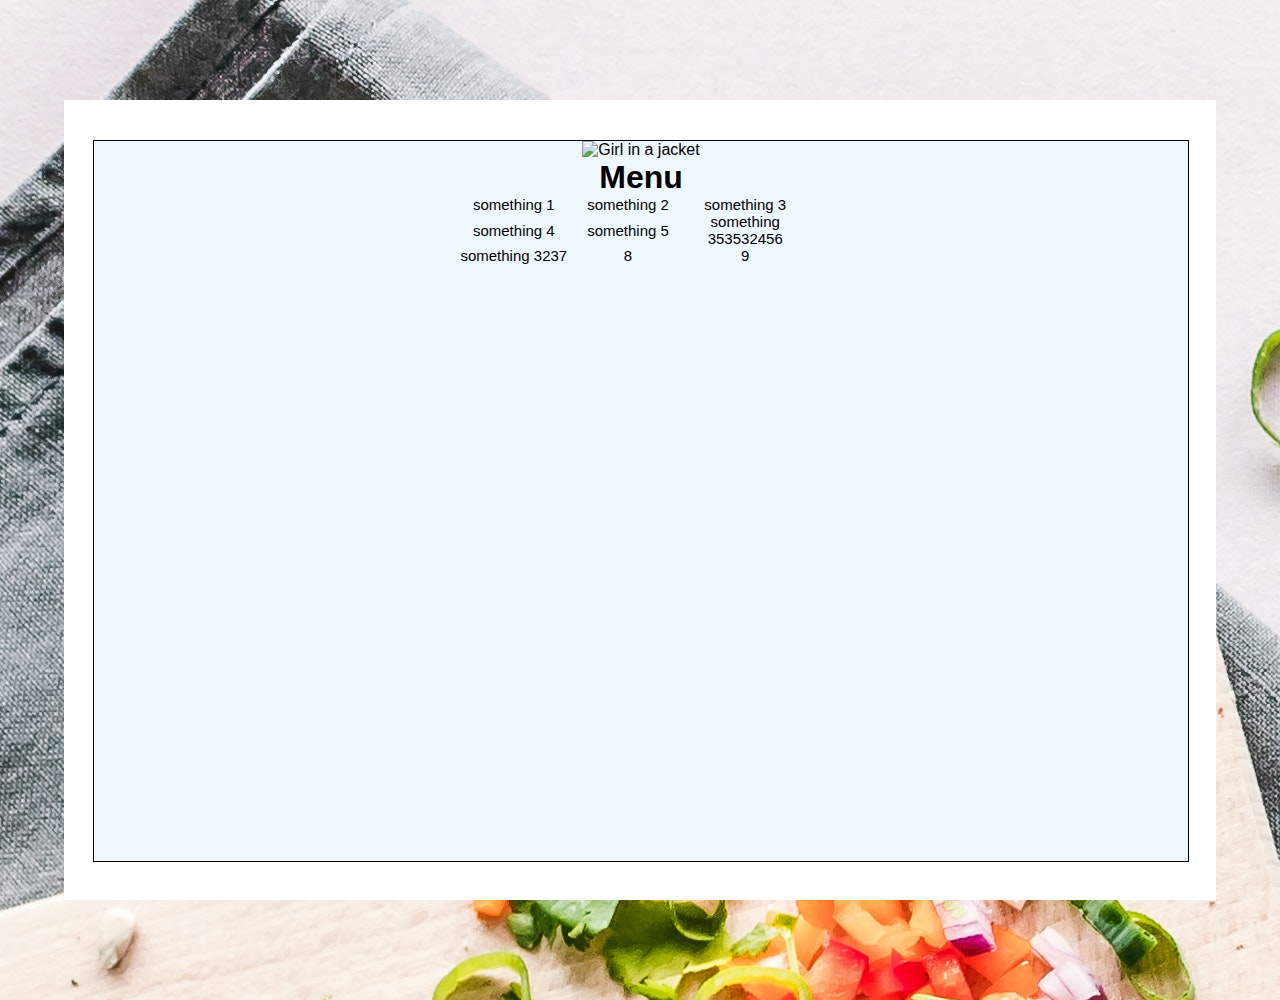
==== test.html @ f8e316f7 "menu script" ====
<!DOCTYPE html>
<html lang="en">
<head>
    <meta name="viewport" content="width=device-width,initial-scale=1,maximum-scale=1,user-scalable=no">
    <meta http-equiv="X-UA-Compatible" content="IE=edge,chrome=1">
    <meta name="HandheldFriendly" content="true">
    <script src="script.js" defer></script>
    <title>
        Resurtant
    </title>
    <link rel="stylesheet" href="style1.css">
    
</head>
<body>
    <!--

    
    <div class="logo_con">
    <img src="img/AR VR Circuit Designer Tech Paper10241024_1.jpg" class="menu-icon" onclick="togglemenu()">
    </div>
    -->
   
    <div class = "container">
        <div class="box">
                    <div class="logo1">
                        <img src="" alt="Girl in a jacket" class="logo">
                    </div>
                    <h1 class="text1">
                        Menu
                    </h1>
                    <div class="grid-container">
                        <div class="grid-item" onclick="showmenu('menu1')" >something 1</div>
                        <div class="grid-item" onclick="showmenu('menu2')" >something 2</div>
                        <div class="grid-item" onclick="showmenu('menu3')" > something 3</div>
                        <div class="grid-item" onclick="showmenu('menu4')" >something 4</div>
                        <div class="grid-item" onclick="showmenu('menu5')" >something 5</div>
                        <div class="grid-item" onclick="showmenu('menu6')" >something 353532456</div>
                        <div class="grid-item" onclick="showmenu('menu7')" >something 3237</div>
                        <div class="grid-item" onclick="showmenu('menu8')" >8</div>
                        <div class="grid-item" onclick="showmenu('menu9')" >9</div>
                    </div>
                   
                   
                
            <div class="menu_block" id="menu_block">
                <div class="menu1" id="menu1">
                    <h1 class="menu_header">Menu1</h1>
                    <h1 class="item_header"> item 1 men1 </h1>
                    
                    <p class="item_des">item 1 men1 </p>
                </div>
                <div class="menu2" id="menu2">
                    <h1 class="menu_header">Menu2</h1>
                    <h1 class="item_header"> item 1 men2 </h1>
                    
                    <p class="item_des">item 1 men2 </p>
                </div>
                <div class="menu3" id="menu3">
                    <h1 class="menu_header">Menu3</h1>
                    <h1 class="item_header"> item 1 men3 </h1>
                    
                    <p class="item_des">item 1 men3 </p>
                </div>
                <div class="menu4" id="menu4">
                    <h1 class="menu_header">Menu4</h1>
                    <h1 class="item_header"> item 1 men4 </h1>
                    
                    <p class="item_des">item 1 men1 </p>
                </div>
                <div class="menu5" id = "menu5">
                    <h1 class="menu_header">Menu1</h1>
                    <h1 class="item_header"> item 1 men1 </h1>
                    
                    <p class="item_des">item 1 men1 </p>
                </div>
                <div class="menu6" id = "menu6">
                    <h1 class="menu_header">Menu1</h1>
                    <h1 class="item_header"> item 1 men1 </h1>
                    
                    <p class="item_des">item 1 men1 </p>
                </div>
                <div class="menu7" id = "menu7">
                    <h1 class="menu_header">Menu1</h1>
                    <h1 class="item_header"> item 1 men1 </h1>
                    
                    <p class="item_des">item 1 men1 </p>
                </div>
                <div class="menu8" id = "menu8">
                    <h1 class="menu_header">Menu1</h1>
                    <h1 class="item_header"> item 1 men1 </h1>
                    
                    <p class="item_des">item 1 men1 </p>
                </div>
                <div class="menu9" id = "menu9">
                    <h1 class="menu_header">Menu1</h1>
                    <h1 class="item_header"> item 1 men1 </h1>
                    
                    <p class="item_des">item 1 men1 </p>
                </div>
            </div>
                <!--
                <div class="menu_con">
                    <span class="menu_cat">something 1</span>
                    <span class="menu_cat">something 1</span>
                    <span class="menu_cat">something 1</span>
                    <span class="menu_cat">something 1</span>
                    <span class="menu_cat">something 1</span>
                    <span class="menu_cat">something 1</span>
                    <span class="menu_cat">something 1</span>
                    <span class="menu_cat">something 1</span>
                    <span class="menu_cat">something 1</span>
                </div>
                -->
        </div>

        
    </div>
</body>
</html>
---- style1.css ----
*{
    margin: 0;
    padding: 0;
    font-family: sans-serif;
}
html {
    height: 1000px;
  }
body{
    background-image: url(img/food.jpg);
    height: 100%;
    
}
.container{
    position: relative;
    height: 80%; 
    width: 90%; 
    top: 10%; 
    left: 5%; 
    background-color: #fff;
}
.navbar{
    top: 0;
    margin: 0px;
    width: 100%;
    height: 50px;
    position: fixed;
    z-index: 3;
    background-color: #297eaf;;
    color: #093b58;
    text-align: right;
    
    
    transition: transform 0.2s;
}
.navbar--hidden {
    transform: translateY(calc(-1 * 50px));
    box-shadow: none;
  }
.nav_link{
    position: relative;
    margin-left: 15px;
    margin-right: 15px;
    top: 15px;
    color: #0e3d72;
    text-decoration: none;
   
    font-weight: bold;
}
.logo{
    width: 50px;
    cursor: pointer;
    margin: 0px 0;
}
.menu-icon{
    width: 25px;
    cursor: pointer;
}



.restitle{
    text-align: center;
    font-size: 30px;
    margin-top: 20px;
}
.box{
    position: relative;
    height: 90%; 
    width: 95%; 
    top: 5%; 
    left: 2.5%; 
    border: solid 1px;
    align-items: center;
    text-align: center;
    background-color: aliceblue;
}
.order{
    background: none;
	color: inherit;
	
	padding: 10px;
	font: inherit;
	cursor: pointer;
	outline: inherit;

}
.youtube1{
    margin-top: 0px;
}
.text1{
    margin: 0;
}
.video-container { 
    position: relative;
    padding-bottom: 20%;
    padding-top: 10px; 
    height: 80%; 
    overflow: hidden;
    
    
}
iframe { 
    position: relative; 
    top: 0; 
    left: 0; 
    width: 80% !important; 
    height: 70% !important;
}
.logo_con{
    display: none;
}
.grid-container {
    display: grid;
    grid-template-columns: auto auto auto;
    align-items: center;
    width: 33%;
    margin: 0 auto;
    
                
  }
  .grid-item {
    
    padding-right: 20px;
    cursor: pointer;
   
    font-size: 15px;
    text-align: center;
  }
  .menu_block{
      display: block;
  }
  .menu1{
    display: none;
  }
  .menu2{
    display: none;
}
.menu3{
    display: none;
}
.menu4{
    display: none;
}
.menu5{
    display: none;
}
.menu6{
    display: none;
}
.menu7{
    display: none;
}
.menu8{
    display: none;
}  
.menu9{
    display: none;
}
@media only screen and (max-width:1000px) {

    .row{
        display: flex;
        flex-direction: column;
        justify-content: space-between;
        align-items: center;
    
        height: 100%;
        
        
    }
    .col1{
        flex-basis: 50%;
        position: relative;
        text-align: center;
        height: 100%;
    }
    .col2{
        flex-basis: 50%;
        position: relative;
        text-align: center;
        height: 100%;
    }
    .box::after{
        display: none;
    }
    .navbar{
        /*
        all: unset;
        display: none;
        margin-top: 100px;
        text-align: left;
        */
        
    }
    
    .nav_link{
        /*
        display: block;
        margin-top: 10px;
        margin-bottom: 10px;
        
        */

    }
    .logo_con{
        display: block;
        position: absolute;
        text-align: right;
        margin: 0;
        padding: 0;
        
    }
    .menu-icon{
        position: relative;
        margin: 0px;
        padding: 0px;
    }
    
}
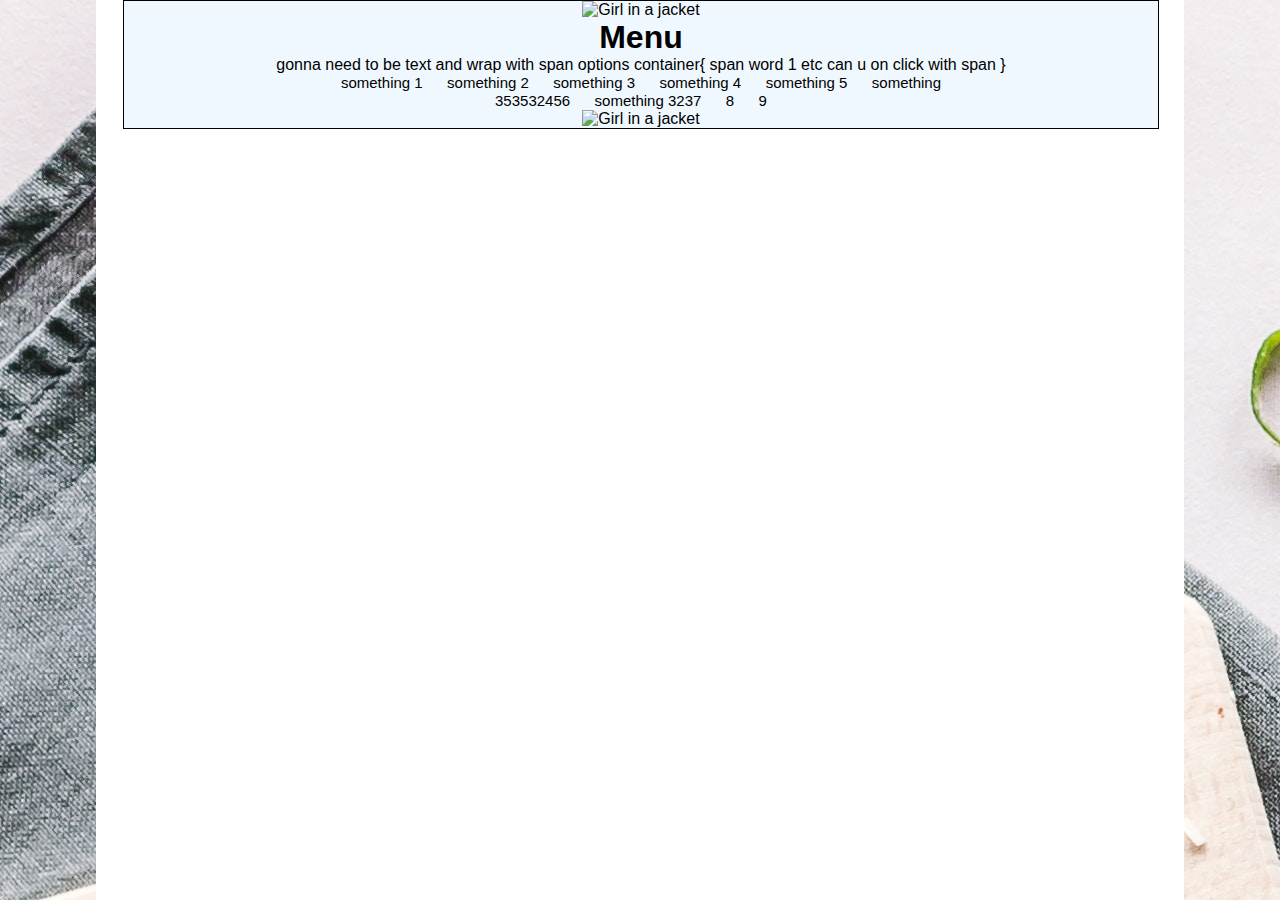
==== commit fc2e143e: "responsive sizing" ====
--- a/test.html
+++ b/test.html
@@ -28,16 +28,24 @@
                     <h1 class="text1">
                         Menu
                     </h1>
+                    <p>
+                        gonna need to be text and wrap with span 
+                        options container{
+                            span word 1 
+                            etc 
+                            can u on click with span 
+                        }
+                    </p>
                     <div class="grid-container">
-                        <div class="grid-item" onclick="showmenu('menu1')" >something 1</div>
-                        <div class="grid-item" onclick="showmenu('menu2')" >something 2</div>
-                        <div class="grid-item" onclick="showmenu('menu3')" > something 3</div>
-                        <div class="grid-item" onclick="showmenu('menu4')" >something 4</div>
-                        <div class="grid-item" onclick="showmenu('menu5')" >something 5</div>
-                        <div class="grid-item" onclick="showmenu('menu6')" >something 353532456</div>
-                        <div class="grid-item" onclick="showmenu('menu7')" >something 3237</div>
-                        <div class="grid-item" onclick="showmenu('menu8')" >8</div>
-                        <div class="grid-item" onclick="showmenu('menu9')" >9</div>
+                        <span class="grid-item" onclick="showmenu('menu1')" >something 1</span>
+                        <span class="grid-item" onclick="showmenu('menu2')" >something 2</span>
+                        <span class="grid-item" onclick="showmenu('menu3')" > something 3</span>
+                        <span class="grid-item" onclick="showmenu('menu4')" >something 4</span>
+                        <span class="grid-item" onclick="showmenu('menu5')" >something 5</span>
+                        <span class="grid-item" onclick="showmenu('menu6')" >something 353532456</span>
+                        <span class="grid-item" onclick="showmenu('menu7')" >something 3237</span>
+                        <span class="grid-item" onclick="showmenu('menu8')" >8</span>
+                        <span class="grid-item" onclick="showmenu('menu9')" >9</span>
                     </div>
                    
                    
@@ -45,7 +53,106 @@
             <div class="menu_block" id="menu_block">
                 <div class="menu1" id="menu1">
                     <h1 class="menu_header">Menu1</h1>
-                    <h1 class="item_header"> item 1 men1 </h1>
+                    <div class="row_men">
+                        <div class="column_men">
+                            <h1 class="item_header"> item 1 men1 </h1>
+                        </div>
+                        <div class="column_men">
+                            <h1 class="item_header"> item 1 men1 </h1>
+                        </div>
+                        <div class="column_men">
+                            <h1 class="item_header"> item 1 men1 </h1>
+                        </div>
+                        <div class="column_men">
+                            <h1 class="item_header"> item 1 men1 </h1>
+                        </div>
+                        <div class="column_men">
+                            <h1 class="item_header"> item 1 men1 </h1>
+                        </div>
+                        <div class="column_men">
+                            <h1 class="item_header"> item 1 men1 </h1>
+                        </div>
+                        <div class="column_men">
+                            <h1 class="item_header"> item 1 men1 </h1>
+                        </div>
+                        <div class="column_men">
+                            <h1 class="item_header"> item 1 men1 </h1>
+                        </div>
+                        <div class="column_men">
+                            <h1 class="item_header"> item 1 men1 </h1>
+                        </div>
+                        <div class="column_men">
+                            <h1 class="item_header"> item 1 men1 </h1>
+                        </div>
+                        <div class="column_men">
+                            <h1 class="item_header"> item 1 men1 </h1>
+                        </div>
+                        <div class="column_men">
+                            <h1 class="item_header"> item 1 men1 </h1>
+                        </div>
+                        <div class="column_men">
+                            <h1 class="item_header"> item 1 men1 </h1>
+                        </div>
+                        <div class="column_men">
+                            <h1 class="item_header"> item 1 men1 </h1>
+                        </div>
+                        <div class="column_men">
+                            <h1 class="item_header"> item 1 men1 </h1>
+                        </div>
+                        <div class="column_men">
+                            <h1 class="item_header"> item 1 men1 </h1>
+                        </div>
+                        <div class="column_men">
+                            <h1 class="item_header"> item 1 men1 </h1>
+                        </div>
+                        <div class="column_men">
+                            <h1 class="item_header"> item 1 men1 </h1>
+                        </div>
+                        <div class="column_men">
+                            <h1 class="item_header"> item 1 men1 </h1>
+                        </div>
+                        <div class="column_men">
+                            <h1 class="item_header"> item 1 men1 </h1>
+                        </div>
+                        <div class="column_men">
+                            <h1 class="item_header"> item 1 men1 </h1>
+                        </div>
+                        <div class="column_men">
+                            <h1 class="item_header"> item 1 men1 </h1>
+                        </div>
+                        <div class="column_men">
+                            <h1 class="item_header"> item 1 men1 </h1>
+                        </div>
+                        <div class="column_men">
+                            <h1 class="item_header"> item 1 men1 </h1>
+                        </div>
+                        <div class="column_men">
+                            <h1 class="item_header"> item 1 men1 </h1>
+                        </div>
+                        <div class="column_men">
+                            <h1 class="item_header"> item 1 men1 </h1>
+                        </div>
+                        <div class="column_men">
+                            <h1 class="item_header"> item 1 men1 </h1>
+                        </div>
+                        <div class="column_men">
+                            <h1 class="item_header"> item 1 men1 </h1>
+                        </div>
+                        <div class="column_men">
+                            <h1 class="item_header"> item 1 men1 </h1>
+                        </div>
+                        <div class="column_men">
+                            <h1 class="item_header"> item 1 men1 </h1>
+                        </div>
+                        <div class="column_men">
+                            <h1 class="item_header"> item 1 men1 </h1>
+                        </div>
+                        <div class="column_men">
+                            <h1 class="item_header"> item 1 men1 </h1>
+                        </div>
+                        
+                    </div>
+                    
                     
                     <p class="item_des">item 1 men1 </p>
                 </div>
@@ -96,6 +203,11 @@
                     <h1 class="item_header"> item 1 men1 </h1>
                     
                     <p class="item_des">item 1 men1 </p>
+                </div>
+
+
+                <div class="logo1">
+                    <img src="" alt="Girl in a jacket" class="logo">
                 </div>
             </div>
                 <!--
--- a/style1.css
+++ b/style1.css
@@ -4,20 +4,24 @@
     font-family: sans-serif;
 }
 html {
-    height: 1000px;
+    height: auto;
+    
   }
 body{
     background-image: url(img/food.jpg);
-    height: 100%;
+    height: auto;
+     
     
 }
 .container{
-    position: relative;
-    height: 80%; 
-    width: 90%; 
-    top: 10%; 
-    left: 5%; 
+    position: absolute;
+    min-height: 100%;
+    
+    width: 85%; 
+    
+    left: 7.5%; 
     background-color: #fff;
+    
 }
 .navbar{
     top: 0;
@@ -66,7 +70,7 @@
 }
 .box{
     position: relative;
-    height: 90%; 
+    
     width: 95%; 
     top: 5%; 
     left: 2.5%; 
@@ -111,10 +115,9 @@
     display: none;
 }
 .grid-container {
-    display: grid;
-    grid-template-columns: auto auto auto;
-    align-items: center;
-    width: 33%;
+    
+    align-items: center;
+    width: 66%;
     margin: 0 auto;
     
                 
@@ -132,31 +135,86 @@
   }
   .menu1{
     display: none;
+    
+    align-items: center;
+    margin-left: 16%;
+    margin-right: 16%;
+    
   }
   .menu2{
     display: none;
+    
+    align-items: center;
+    margin-left: 5%;
+    margin-right: 5%;
 }
 .menu3{
     display: none;
+    
+    align-items: center;
+    margin-left: 16%;
+    margin-right: 16%;
 }
 .menu4{
     display: none;
+    
+    align-items: center;
+    margin-left: 16%;
+    margin-right: 16%;
 }
 .menu5{
     display: none;
+    
+    align-items: center;
+    margin-left: 16%;
+    margin-right: 16%;
 }
 .menu6{
     display: none;
+    
+    align-items: center;
+    margin-left: 16%;
+    margin-right: 16%;
 }
 .menu7{
     display: none;
+    
+    align-items: center;
+    margin-left: 16%;
+    margin-right: 16%;
 }
 .menu8{
     display: none;
+    
+    align-items: center;
+    margin-left: 16%;
+    margin-right: 16%;
 }  
 .menu9{
     display: none;
-}
+    
+    align-items: center;
+    margin-left: 16%;
+    margin-right: 16%;
+}
+.row_men {
+    display: flex;
+    flex-wrap: wrap;
+    
+    justify-content: center;
+    
+  }
+  
+  /* Create four equal columns */
+  .column_men {
+    
+    flex: 25%;
+    padding: 15px;
+  }
+  .item_header{
+      font-size: 20px;
+  }
+  
 @media only screen and (max-width:1000px) {
 
     .row{
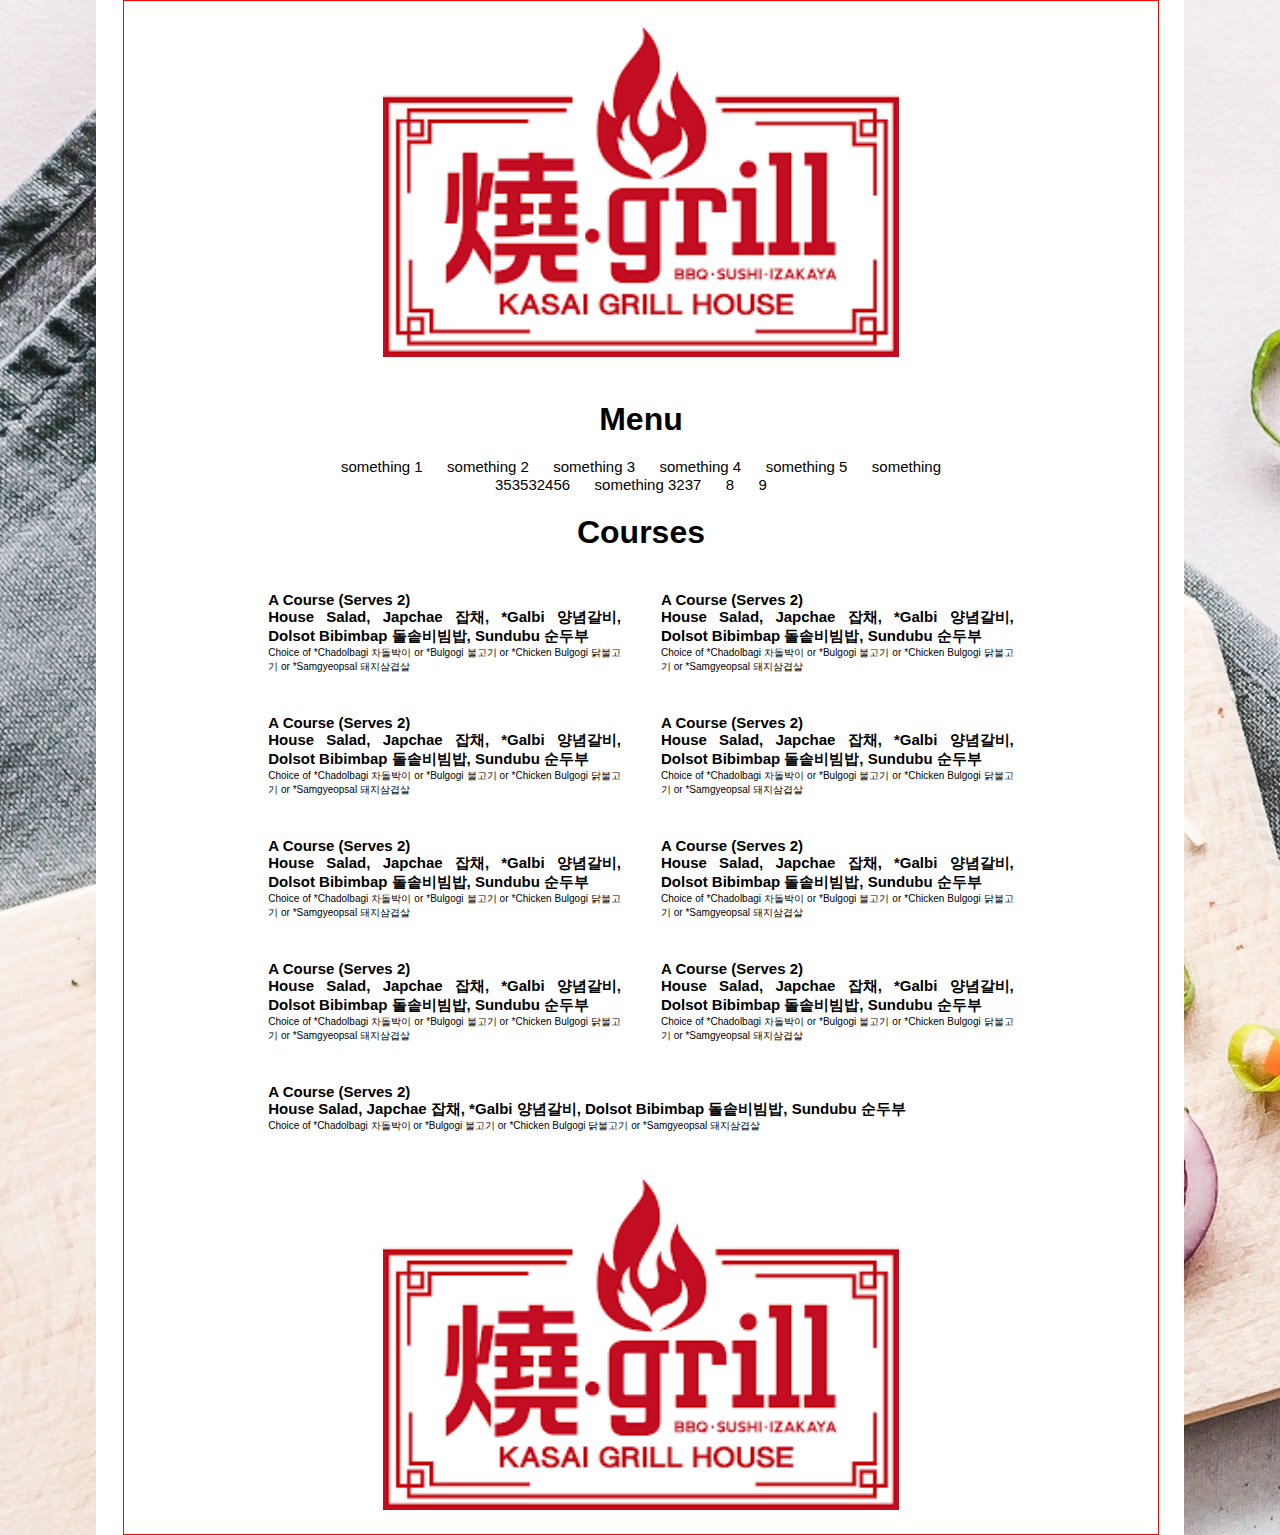
==== commit fe61ab72: "responsive menu sizing" ====
--- a/test.html
+++ b/test.html
@@ -23,19 +23,12 @@
     <div class = "container">
         <div class="box">
                     <div class="logo1">
-                        <img src="" alt="Girl in a jacket" class="logo">
+                        <img src="img/bbq.png" alt="Girl in a jacket" class="logo">
                     </div>
-                    <h1 class="text1">
+                    <h1 class="text1" id= "text1">
                         Menu
                     </h1>
-                    <p>
-                        gonna need to be text and wrap with span 
-                        options container{
-                            span word 1 
-                            etc 
-                            can u on click with span 
-                        }
-                    </p>
+                    
                     <div class="grid-container">
                         <span class="grid-item" onclick="showmenu('menu1')" >something 1</span>
                         <span class="grid-item" onclick="showmenu('menu2')" >something 2</span>
@@ -52,109 +45,58 @@
                 
             <div class="menu_block" id="menu_block">
                 <div class="menu1" id="menu1">
-                    <h1 class="menu_header">Menu1</h1>
+                    <h1 class="menu_header">Courses</h1>
                     <div class="row_men">
                         <div class="column_men">
-                            <h1 class="item_header"> item 1 men1 </h1>
+                            <h1 class="item_header"> A Course (Serves 2) </h1>
+                            <h1 class="item_con">House Salad, Japchae 잡채, *Galbi 양념갈비, Dolsot Bibimbap 돌솥비빔밥, Sundubu 순두부</h1>
+                            <p class="item_des">Choice of *Chadolbagi 차돌박이 or *Bulgogi 불고기 or *Chicken Bulgogi 닭불고기 or *Samgyeopsal 돼지삼겹살</p>
                         </div>
                         <div class="column_men">
-                            <h1 class="item_header"> item 1 men1 </h1>
+                            <h1 class="item_header"> A Course (Serves 2) </h1>
+                            <h1 class="item_con">House Salad, Japchae 잡채, *Galbi 양념갈비, Dolsot Bibimbap 돌솥비빔밥, Sundubu 순두부</h1>
+                            <p class="item_des">Choice of *Chadolbagi 차돌박이 or *Bulgogi 불고기 or *Chicken Bulgogi 닭불고기 or *Samgyeopsal 돼지삼겹살</p>
                         </div>
                         <div class="column_men">
-                            <h1 class="item_header"> item 1 men1 </h1>
+                            <h1 class="item_header"> A Course (Serves 2) </h1>
+                            <h1 class="item_con">House Salad, Japchae 잡채, *Galbi 양념갈비, Dolsot Bibimbap 돌솥비빔밥, Sundubu 순두부</h1>
+                            <p class="item_des">Choice of *Chadolbagi 차돌박이 or *Bulgogi 불고기 or *Chicken Bulgogi 닭불고기 or *Samgyeopsal 돼지삼겹살</p>
                         </div>
                         <div class="column_men">
-                            <h1 class="item_header"> item 1 men1 </h1>
+                            <h1 class="item_header"> A Course (Serves 2) </h1>
+                            <h1 class="item_con">House Salad, Japchae 잡채, *Galbi 양념갈비, Dolsot Bibimbap 돌솥비빔밥, Sundubu 순두부</h1>
+                            <p class="item_des">Choice of *Chadolbagi 차돌박이 or *Bulgogi 불고기 or *Chicken Bulgogi 닭불고기 or *Samgyeopsal 돼지삼겹살</p>
                         </div>
                         <div class="column_men">
-                            <h1 class="item_header"> item 1 men1 </h1>
+                            <h1 class="item_header"> A Course (Serves 2) </h1>
+                            <h1 class="item_con">House Salad, Japchae 잡채, *Galbi 양념갈비, Dolsot Bibimbap 돌솥비빔밥, Sundubu 순두부</h1>
+                            <p class="item_des">Choice of *Chadolbagi 차돌박이 or *Bulgogi 불고기 or *Chicken Bulgogi 닭불고기 or *Samgyeopsal 돼지삼겹살</p>
                         </div>
                         <div class="column_men">
-                            <h1 class="item_header"> item 1 men1 </h1>
+                            <h1 class="item_header"> A Course (Serves 2) </h1>
+                            <h1 class="item_con">House Salad, Japchae 잡채, *Galbi 양념갈비, Dolsot Bibimbap 돌솥비빔밥, Sundubu 순두부</h1>
+                            <p class="item_des">Choice of *Chadolbagi 차돌박이 or *Bulgogi 불고기 or *Chicken Bulgogi 닭불고기 or *Samgyeopsal 돼지삼겹살</p>
                         </div>
                         <div class="column_men">
-                            <h1 class="item_header"> item 1 men1 </h1>
+                            <h1 class="item_header"> A Course (Serves 2) </h1>
+                            <h1 class="item_con">House Salad, Japchae 잡채, *Galbi 양념갈비, Dolsot Bibimbap 돌솥비빔밥, Sundubu 순두부</h1>
+                            <p class="item_des">Choice of *Chadolbagi 차돌박이 or *Bulgogi 불고기 or *Chicken Bulgogi 닭불고기 or *Samgyeopsal 돼지삼겹살</p>
                         </div>
                         <div class="column_men">
-                            <h1 class="item_header"> item 1 men1 </h1>
+                            <h1 class="item_header"> A Course (Serves 2) </h1>
+                            <h1 class="item_con">House Salad, Japchae 잡채, *Galbi 양념갈비, Dolsot Bibimbap 돌솥비빔밥, Sundubu 순두부</h1>
+                            <p class="item_des">Choice of *Chadolbagi 차돌박이 or *Bulgogi 불고기 or *Chicken Bulgogi 닭불고기 or *Samgyeopsal 돼지삼겹살</p>
                         </div>
                         <div class="column_men">
-                            <h1 class="item_header"> item 1 men1 </h1>
-                        </div>
-                        <div class="column_men">
-                            <h1 class="item_header"> item 1 men1 </h1>
-                        </div>
-                        <div class="column_men">
-                            <h1 class="item_header"> item 1 men1 </h1>
-                        </div>
-                        <div class="column_men">
-                            <h1 class="item_header"> item 1 men1 </h1>
-                        </div>
-                        <div class="column_men">
-                            <h1 class="item_header"> item 1 men1 </h1>
-                        </div>
-                        <div class="column_men">
-                            <h1 class="item_header"> item 1 men1 </h1>
-                        </div>
-                        <div class="column_men">
-                            <h1 class="item_header"> item 1 men1 </h1>
-                        </div>
-                        <div class="column_men">
-                            <h1 class="item_header"> item 1 men1 </h1>
-                        </div>
-                        <div class="column_men">
-                            <h1 class="item_header"> item 1 men1 </h1>
-                        </div>
-                        <div class="column_men">
-                            <h1 class="item_header"> item 1 men1 </h1>
-                        </div>
-                        <div class="column_men">
-                            <h1 class="item_header"> item 1 men1 </h1>
-                        </div>
-                        <div class="column_men">
-                            <h1 class="item_header"> item 1 men1 </h1>
-                        </div>
-                        <div class="column_men">
-                            <h1 class="item_header"> item 1 men1 </h1>
-                        </div>
-                        <div class="column_men">
-                            <h1 class="item_header"> item 1 men1 </h1>
-                        </div>
-                        <div class="column_men">
-                            <h1 class="item_header"> item 1 men1 </h1>
-                        </div>
-                        <div class="column_men">
-                            <h1 class="item_header"> item 1 men1 </h1>
-                        </div>
-                        <div class="column_men">
-                            <h1 class="item_header"> item 1 men1 </h1>
-                        </div>
-                        <div class="column_men">
-                            <h1 class="item_header"> item 1 men1 </h1>
-                        </div>
-                        <div class="column_men">
-                            <h1 class="item_header"> item 1 men1 </h1>
-                        </div>
-                        <div class="column_men">
-                            <h1 class="item_header"> item 1 men1 </h1>
-                        </div>
-                        <div class="column_men">
-                            <h1 class="item_header"> item 1 men1 </h1>
-                        </div>
-                        <div class="column_men">
-                            <h1 class="item_header"> item 1 men1 </h1>
-                        </div>
-                        <div class="column_men">
-                            <h1 class="item_header"> item 1 men1 </h1>
-                        </div>
-                        <div class="column_men">
-                            <h1 class="item_header"> item 1 men1 </h1>
+                            <h1 class="item_header"> A Course (Serves 2) </h1>
+                            <h1 class="item_con">House Salad, Japchae 잡채, *Galbi 양념갈비, Dolsot Bibimbap 돌솥비빔밥, Sundubu 순두부</h1>
+                            <p class="item_des">Choice of *Chadolbagi 차돌박이 or *Bulgogi 불고기 or *Chicken Bulgogi 닭불고기 or *Samgyeopsal 돼지삼겹살</p>
                         </div>
                         
                     </div>
                     
                     
-                    <p class="item_des">item 1 men1 </p>
+                   
                 </div>
                 <div class="menu2" id="menu2">
                     <h1 class="menu_header">Menu2</h1>
@@ -207,7 +149,7 @@
 
 
                 <div class="logo1">
-                    <img src="" alt="Girl in a jacket" class="logo">
+                    <img src="img/bbq.png" alt="Girl in a jacket" class="logo">
                 </div>
             </div>
                 <!--
--- a/style1.css
+++ b/style1.css
@@ -74,10 +74,10 @@
     width: 95%; 
     top: 5%; 
     left: 2.5%; 
-    border: solid 1px;
+    border: solid red 1px;
     align-items: center;
     text-align: center;
-    background-color: aliceblue;
+    
 }
 .order{
     background: none;
@@ -118,8 +118,8 @@
     
     align-items: center;
     width: 66%;
-    margin: 0 auto;
-    
+    margin: auto;
+    margin-bottom: 20px;
                 
   }
   .grid-item {
@@ -133,12 +133,17 @@
   .menu_block{
       display: block;
   }
+  .menu_header{
+      margin: 20px;
+      text-align: center;
+  }
   .menu1{
-    display: none;
-    
-    align-items: center;
-    margin-left: 16%;
-    margin-right: 16%;
+    display: block;
+    
+    align-items: center;
+    margin-left: 12%;
+    margin-right: 12%;
+    text-align: justify;
     
   }
   .menu2{
@@ -209,13 +214,31 @@
   .column_men {
     
     flex: 25%;
-    padding: 15px;
+    padding: 20px;
   }
   .item_header{
-      font-size: 20px;
+      font-size: 15px;
+      
+  }
+  .item_con{
+    font-size: 15px;
+  }
+  .item_des{
+    font-size: 10px;
+  }
+  .logo{
+    width: 50%;
+    height: auto;
+    margin-top: 20px;
+    margin-bottom: 20px;
+      
+      
+  }
+  .text1{
+      margin: 20px;
   }
   
-@media only screen and (max-width:1000px) {
+@media only screen and (max-width:1500px) {
 
     .row{
         display: flex;
@@ -274,5 +297,19 @@
         margin: 0px;
         padding: 0px;
     }
+    .column_men {
+    
+        flex: 33%;
+        padding: 20px;
+      }
+    
+}
+@media only screen and (max-width:1000px) {
+    .column_men {
+    
+        flex: 50%;
+        padding: 20px;
+      }
+   
     
 }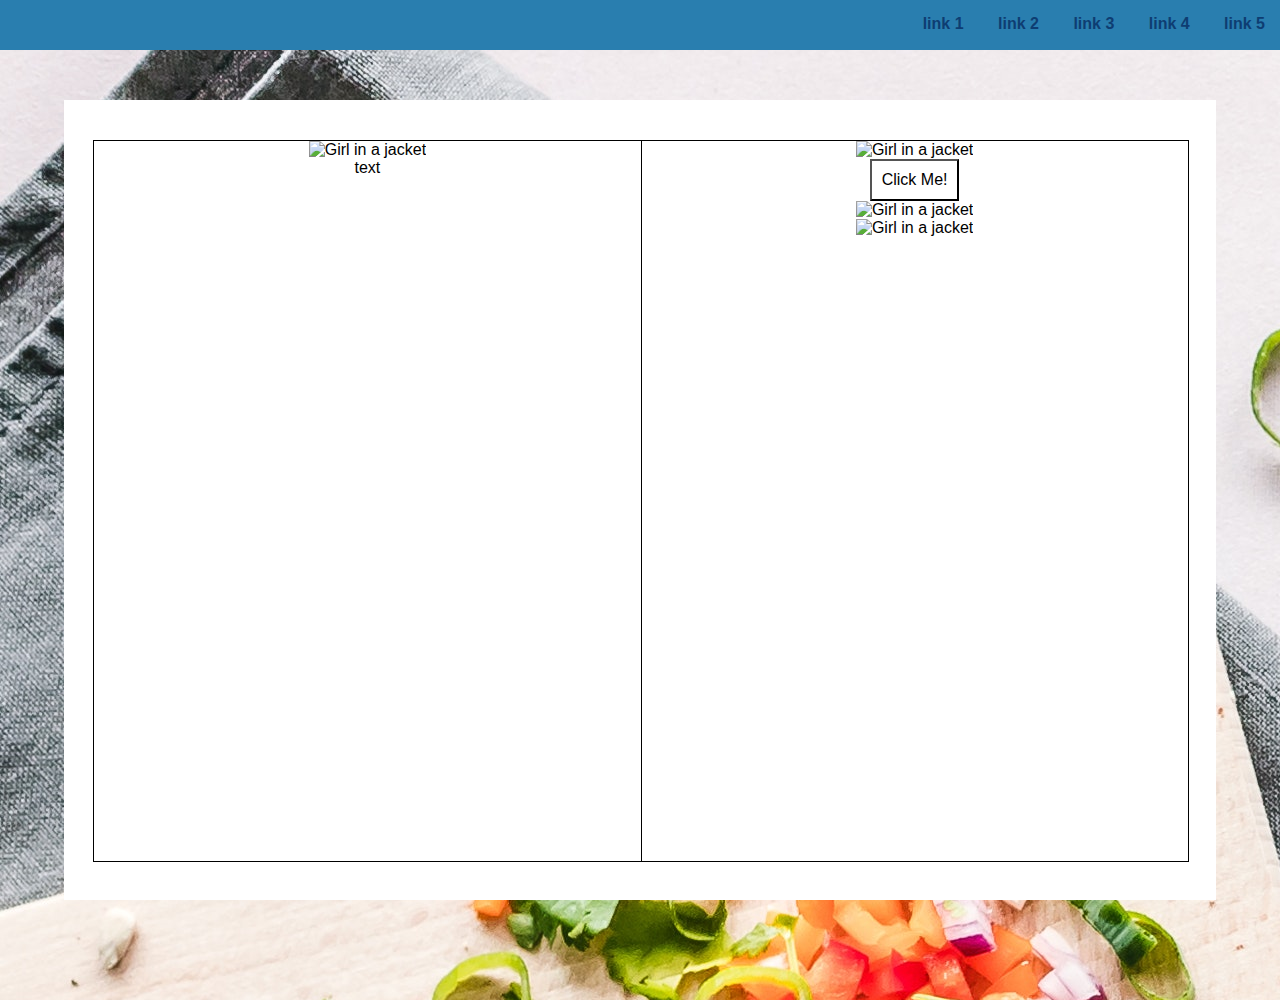
==== commit 8359f8a7: "swapped front page" ====
--- a/test.html
+++ b/test.html
@@ -8,7 +8,7 @@
     <title>
         Resurtant
     </title>
-    <link rel="stylesheet" href="style1.css">
+    <link rel="stylesheet" href="style.css">
     
 </head>
 <body>
@@ -19,152 +19,51 @@
     <img src="img/AR VR Circuit Designer Tech Paper10241024_1.jpg" class="menu-icon" onclick="togglemenu()">
     </div>
     -->
-   
+    <div class = "navbar" id="menuList">
+            
+        
+                    <a href="test.html" class="nav_link"> link 1</a>
+              
+                    <a href="" class="nav_link"> link 2</a>
+               
+                    <a href="" class="nav_link"> link 3</a>
+               
+                    <a href="" class="nav_link"> link 4</a>
+               
+                    <a href="" class="nav_link"> link 5</a>
+         
+        
+    </div>
     <div class = "container">
         <div class="box">
+            <div class="row">
+                <div class="col1">
                     <div class="logo1">
-                        <img src="img/bbq.png" alt="Girl in a jacket" class="logo">
+                        <img src="" alt="Girl in a jacket" class="logo">
                     </div>
-                    <h1 class="text1" id= "text1">
-                        Menu
-                    </h1>
-                    
-                    <div class="grid-container">
-                        <span class="grid-item" onclick="showmenu('menu1')" >something 1</span>
-                        <span class="grid-item" onclick="showmenu('menu2')" >something 2</span>
-                        <span class="grid-item" onclick="showmenu('menu3')" > something 3</span>
-                        <span class="grid-item" onclick="showmenu('menu4')" >something 4</span>
-                        <span class="grid-item" onclick="showmenu('menu5')" >something 5</span>
-                        <span class="grid-item" onclick="showmenu('menu6')" >something 353532456</span>
-                        <span class="grid-item" onclick="showmenu('menu7')" >something 3237</span>
-                        <span class="grid-item" onclick="showmenu('menu8')" >8</span>
-                        <span class="grid-item" onclick="showmenu('menu9')" >9</span>
+                    <p class="text1">
+                        text
+                    </p>
+                    <div class="video-container">
+                        <iframe  src="https://www.youtube.com/embed/T4NOt727wqI" title="YouTube video player" frameborder="0" allow="accelerometer; autoplay; clipboard-write; encrypted-media; gyroscope; picture-in-picture" allowfullscreen class="youtube1"></iframe>
                     </div>
-                   
-                   
-                
-            <div class="menu_block" id="menu_block">
-                <div class="menu1" id="menu1">
-                    <h1 class="menu_header">Courses</h1>
-                    <div class="row_men">
-                        <div class="column_men">
-                            <h1 class="item_header"> A Course (Serves 2) </h1>
-                            <h1 class="item_con">House Salad, Japchae 잡채, *Galbi 양념갈비, Dolsot Bibimbap 돌솥비빔밥, Sundubu 순두부</h1>
-                            <p class="item_des">Choice of *Chadolbagi 차돌박이 or *Bulgogi 불고기 or *Chicken Bulgogi 닭불고기 or *Samgyeopsal 돼지삼겹살</p>
-                        </div>
-                        <div class="column_men">
-                            <h1 class="item_header"> A Course (Serves 2) </h1>
-                            <h1 class="item_con">House Salad, Japchae 잡채, *Galbi 양념갈비, Dolsot Bibimbap 돌솥비빔밥, Sundubu 순두부</h1>
-                            <p class="item_des">Choice of *Chadolbagi 차돌박이 or *Bulgogi 불고기 or *Chicken Bulgogi 닭불고기 or *Samgyeopsal 돼지삼겹살</p>
-                        </div>
-                        <div class="column_men">
-                            <h1 class="item_header"> A Course (Serves 2) </h1>
-                            <h1 class="item_con">House Salad, Japchae 잡채, *Galbi 양념갈비, Dolsot Bibimbap 돌솥비빔밥, Sundubu 순두부</h1>
-                            <p class="item_des">Choice of *Chadolbagi 차돌박이 or *Bulgogi 불고기 or *Chicken Bulgogi 닭불고기 or *Samgyeopsal 돼지삼겹살</p>
-                        </div>
-                        <div class="column_men">
-                            <h1 class="item_header"> A Course (Serves 2) </h1>
-                            <h1 class="item_con">House Salad, Japchae 잡채, *Galbi 양념갈비, Dolsot Bibimbap 돌솥비빔밥, Sundubu 순두부</h1>
-                            <p class="item_des">Choice of *Chadolbagi 차돌박이 or *Bulgogi 불고기 or *Chicken Bulgogi 닭불고기 or *Samgyeopsal 돼지삼겹살</p>
-                        </div>
-                        <div class="column_men">
-                            <h1 class="item_header"> A Course (Serves 2) </h1>
-                            <h1 class="item_con">House Salad, Japchae 잡채, *Galbi 양념갈비, Dolsot Bibimbap 돌솥비빔밥, Sundubu 순두부</h1>
-                            <p class="item_des">Choice of *Chadolbagi 차돌박이 or *Bulgogi 불고기 or *Chicken Bulgogi 닭불고기 or *Samgyeopsal 돼지삼겹살</p>
-                        </div>
-                        <div class="column_men">
-                            <h1 class="item_header"> A Course (Serves 2) </h1>
-                            <h1 class="item_con">House Salad, Japchae 잡채, *Galbi 양념갈비, Dolsot Bibimbap 돌솥비빔밥, Sundubu 순두부</h1>
-                            <p class="item_des">Choice of *Chadolbagi 차돌박이 or *Bulgogi 불고기 or *Chicken Bulgogi 닭불고기 or *Samgyeopsal 돼지삼겹살</p>
-                        </div>
-                        <div class="column_men">
-                            <h1 class="item_header"> A Course (Serves 2) </h1>
-                            <h1 class="item_con">House Salad, Japchae 잡채, *Galbi 양념갈비, Dolsot Bibimbap 돌솥비빔밥, Sundubu 순두부</h1>
-                            <p class="item_des">Choice of *Chadolbagi 차돌박이 or *Bulgogi 불고기 or *Chicken Bulgogi 닭불고기 or *Samgyeopsal 돼지삼겹살</p>
-                        </div>
-                        <div class="column_men">
-                            <h1 class="item_header"> A Course (Serves 2) </h1>
-                            <h1 class="item_con">House Salad, Japchae 잡채, *Galbi 양념갈비, Dolsot Bibimbap 돌솥비빔밥, Sundubu 순두부</h1>
-                            <p class="item_des">Choice of *Chadolbagi 차돌박이 or *Bulgogi 불고기 or *Chicken Bulgogi 닭불고기 or *Samgyeopsal 돼지삼겹살</p>
-                        </div>
-                        <div class="column_men">
-                            <h1 class="item_header"> A Course (Serves 2) </h1>
-                            <h1 class="item_con">House Salad, Japchae 잡채, *Galbi 양념갈비, Dolsot Bibimbap 돌솥비빔밥, Sundubu 순두부</h1>
-                            <p class="item_des">Choice of *Chadolbagi 차돌박이 or *Bulgogi 불고기 or *Chicken Bulgogi 닭불고기 or *Samgyeopsal 돼지삼겹살</p>
-                        </div>
                         
-                    </div>
-                    
                     
                    
                 </div>
-                <div class="menu2" id="menu2">
-                    <h1 class="menu_header">Menu2</h1>
-                    <h1 class="item_header"> item 1 men2 </h1>
-                    
-                    <p class="item_des">item 1 men2 </p>
-                </div>
-                <div class="menu3" id="menu3">
-                    <h1 class="menu_header">Menu3</h1>
-                    <h1 class="item_header"> item 1 men3 </h1>
-                    
-                    <p class="item_des">item 1 men3 </p>
-                </div>
-                <div class="menu4" id="menu4">
-                    <h1 class="menu_header">Menu4</h1>
-                    <h1 class="item_header"> item 1 men4 </h1>
-                    
-                    <p class="item_des">item 1 men1 </p>
-                </div>
-                <div class="menu5" id = "menu5">
-                    <h1 class="menu_header">Menu1</h1>
-                    <h1 class="item_header"> item 1 men1 </h1>
-                    
-                    <p class="item_des">item 1 men1 </p>
-                </div>
-                <div class="menu6" id = "menu6">
-                    <h1 class="menu_header">Menu1</h1>
-                    <h1 class="item_header"> item 1 men1 </h1>
-                    
-                    <p class="item_des">item 1 men1 </p>
-                </div>
-                <div class="menu7" id = "menu7">
-                    <h1 class="menu_header">Menu1</h1>
-                    <h1 class="item_header"> item 1 men1 </h1>
-                    
-                    <p class="item_des">item 1 men1 </p>
-                </div>
-                <div class="menu8" id = "menu8">
-                    <h1 class="menu_header">Menu1</h1>
-                    <h1 class="item_header"> item 1 men1 </h1>
-                    
-                    <p class="item_des">item 1 men1 </p>
-                </div>
-                <div class="menu9" id = "menu9">
-                    <h1 class="menu_header">Menu1</h1>
-                    <h1 class="item_header"> item 1 men1 </h1>
-                    
-                    <p class="item_des">item 1 men1 </p>
-                </div>
-
-
-                <div class="logo1">
-                    <img src="img/bbq.png" alt="Girl in a jacket" class="logo">
+                <div class="col2">
+                    <div class="logo1">
+                        <img src="" alt="Girl in a jacket" class="logo">
+                    </div>
+                    <button type="button" class="order">Click Me!</button>
+                    <div class="pic1">
+                        <img src="" alt="Girl in a jacket" class="logo">
+                    </div>
+                    <div class="pic2">
+                        <img src="" alt="Girl in a jacket" class="logo">
+                    </div>
                 </div>
             </div>
-                <!--
-                <div class="menu_con">
-                    <span class="menu_cat">something 1</span>
-                    <span class="menu_cat">something 1</span>
-                    <span class="menu_cat">something 1</span>
-                    <span class="menu_cat">something 1</span>
-                    <span class="menu_cat">something 1</span>
-                    <span class="menu_cat">something 1</span>
-                    <span class="menu_cat">something 1</span>
-                    <span class="menu_cat">something 1</span>
-                    <span class="menu_cat">something 1</span>
-                </div>
-                -->
         </div>
 
         
--- a/style.css
+++ b/style.css
@@ -0,0 +1,201 @@
+*{
+    margin: 0;
+    padding: 0;
+    font-family: sans-serif;
+}
+html {
+    height: 1000px;
+  }
+body{
+    background-image: url(img/food.jpg);
+    height: 100%;
+    
+}
+.container{
+    position: relative;
+    height: 80%; 
+    width: 90%; 
+    top: 10%; 
+    left: 5%; 
+    background-color: #fff;
+}
+.navbar{
+    top: 0;
+    margin: 0px;
+    width: 100%;
+    height: 50px;
+    position: fixed;
+    z-index: 3;
+    background-color: #297eaf;;
+    color: #093b58;
+    text-align: right;
+    
+    
+    transition: transform 0.2s;
+}
+.navbar--hidden {
+    transform: translateY(calc(-1 * 50px));
+    box-shadow: none;
+  }
+.nav_link{
+    position: relative;
+    margin-left: 15px;
+    margin-right: 15px;
+    top: 15px;
+    color: #0e3d72;
+    text-decoration: none;
+   
+    font-weight: bold;
+}
+.logo{
+    width: 50px;
+    cursor: pointer;
+    margin: 0px 0;
+}
+.menu-icon{
+    width: 25px;
+    cursor: pointer;
+}
+
+.row{
+    display: flex;
+    justify-content: space-between;
+    align-items: center;
+    
+    height: 100%;
+    
+}
+.col1{
+    flex-basis: 50%;
+    position: relative;
+    text-align: center;
+    height: 100%;
+    
+    
+}
+.col2{
+    
+    flex-basis: 50%;
+    position: relative;
+    text-align: center;
+    height: 100%;
+    
+}
+.box::after{
+    content: '';
+    width: 1px;
+    height: 100%;
+    background: linear-gradient(#000,#000);
+    position: absolute;
+    left: 50%;
+    top :0;
+}
+.restitle{
+    text-align: center;
+    font-size: 30px;
+    margin-top: 20px;
+}
+.box{
+    position: relative;
+    height: 90%; 
+    width: 95%; 
+    top: 5%; 
+    left: 2.5%; 
+    border: solid 1px;
+}
+.order{
+    background: none;
+	color: inherit;
+	
+	padding: 10px;
+	font: inherit;
+	cursor: pointer;
+	outline: inherit;
+
+}
+.youtube1{
+    margin-top: 0px;
+}
+.text1{
+    margin: 0;
+}
+.video-container { 
+    position: relative;
+    padding-bottom: 20%;
+    padding-top: 10px; 
+    height: 80%; 
+    overflow: hidden;
+    
+    
+}
+iframe { 
+    position: relative; 
+    top: 0; 
+    left: 0; 
+    width: 80% !important; 
+    height: 70% !important;
+}
+.logo_con{
+    display: none;
+}
+@media only screen and (max-width:900px) {
+
+    .row{
+        display: flex;
+        flex-direction: column;
+        justify-content: space-between;
+        align-items: center;
+    
+        height: 100%;
+        
+        
+    }
+    .col1{
+        flex-basis: 50%;
+        position: relative;
+        text-align: center;
+        height: 100%;
+    }
+    .col2{
+        flex-basis: 50%;
+        position: relative;
+        text-align: center;
+        height: 100%;
+    }
+    .box::after{
+        display: none;
+    }
+    .navbar{
+        /*
+        all: unset;
+        display: none;
+        margin-top: 100px;
+        text-align: left;
+        */
+        
+    }
+    
+    .nav_link{
+        /*
+        display: block;
+        margin-top: 10px;
+        margin-bottom: 10px;
+        
+        */
+
+    }
+    .logo_con{
+        display: block;
+        position: absolute;
+        text-align: right;
+        margin: 0;
+        padding: 0;
+        
+    }
+    .menu-icon{
+        position: relative;
+        margin: 0px;
+        padding: 0px;
+    }
+    
+}